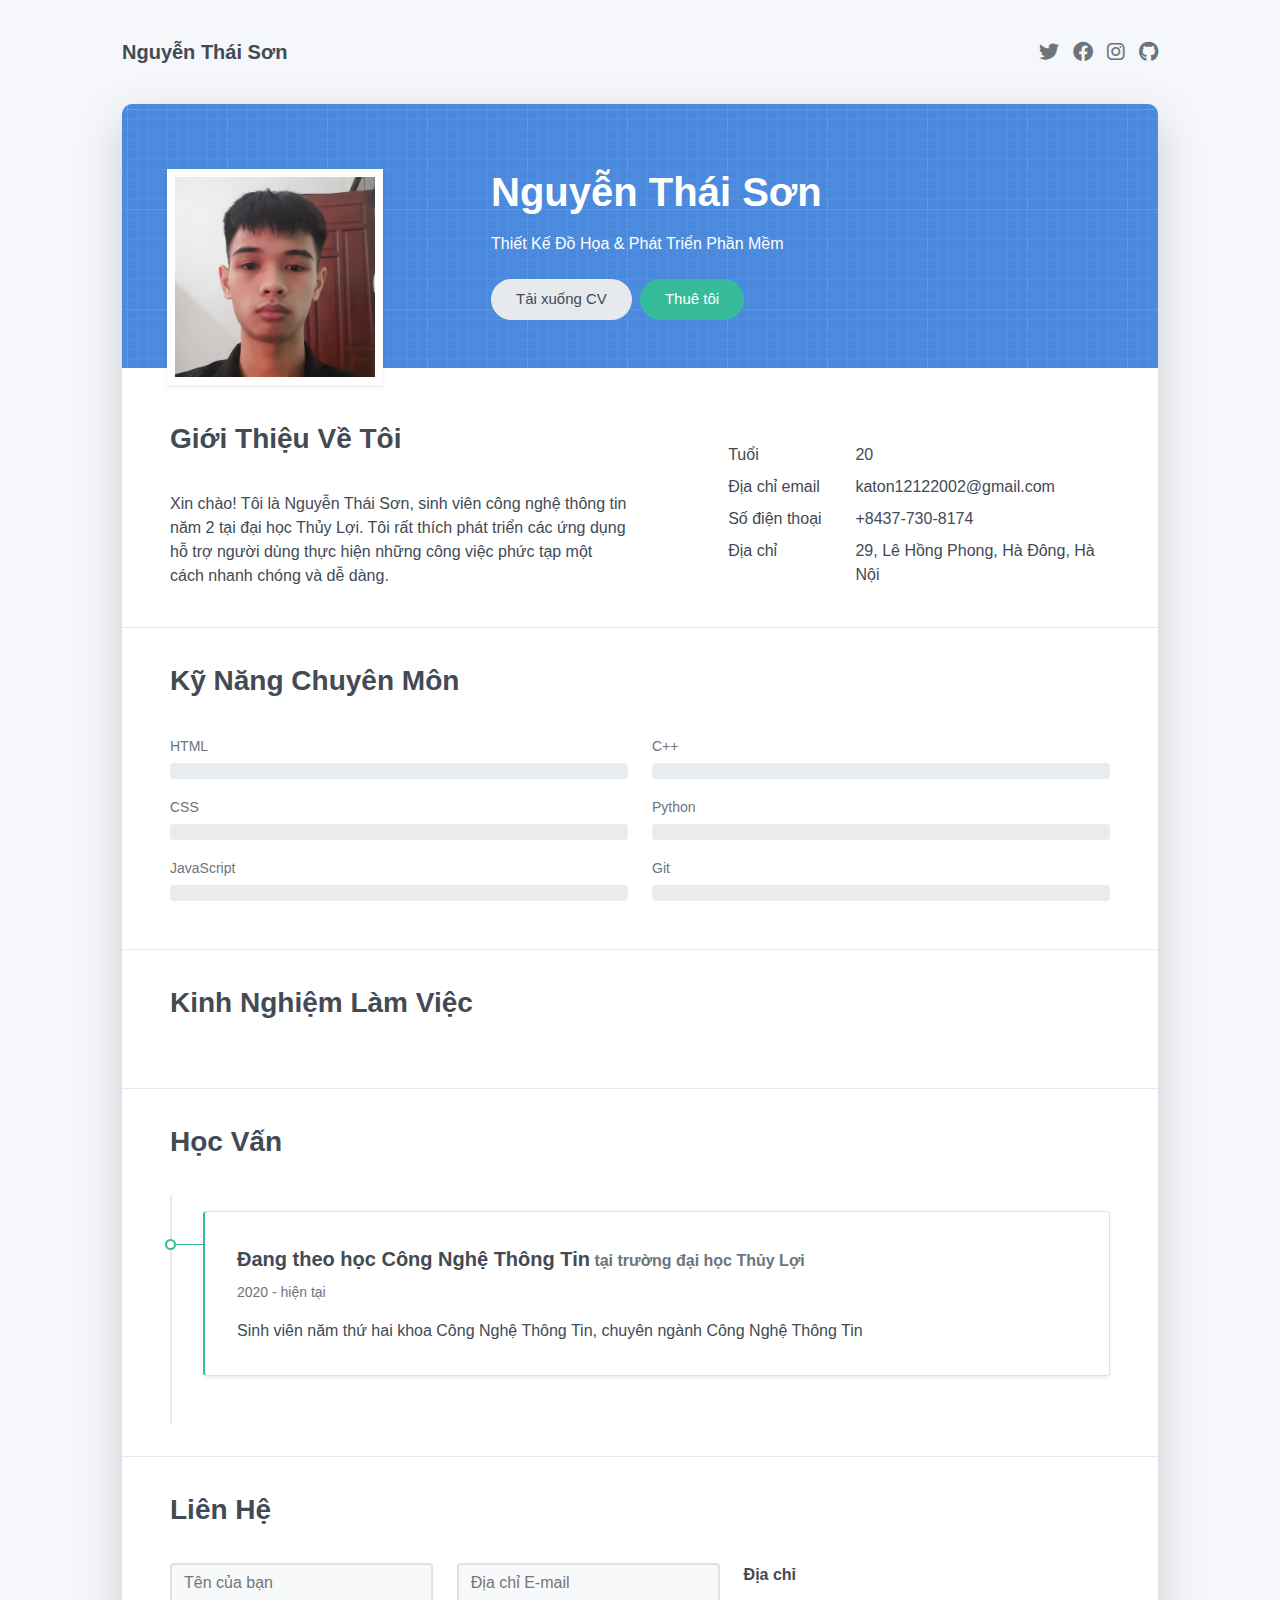
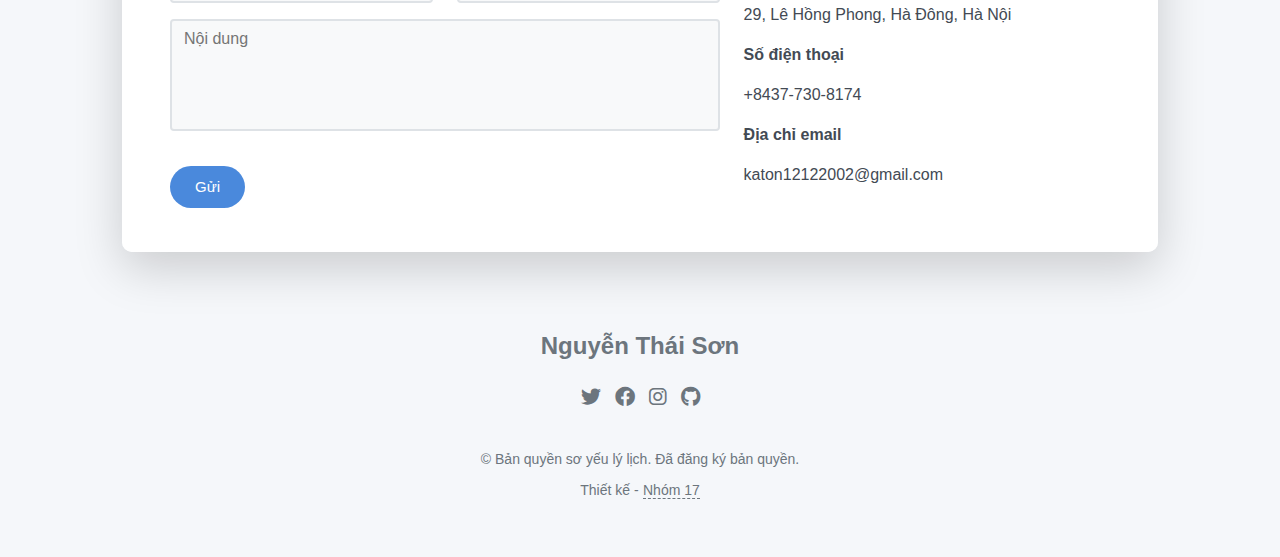
==== pages_cv/2051060682.html @ 30c59d75 "push CV ca nhan" ====
<!DOCTYPE html>
<html lang="en">
	<head>
		<meta charset="UTF-8">
		<meta name="viewport" content="width=device-width, initial-scale=1.0">
		<link rel="icon" href="../images/logo.png">
		<link rel="stylesheet" href="../fonts/fontawesome/css/all.css">
		<link rel="stylesheet" href="../css/cv_css.css">
		<link rel="stylesheet" href="../css/cv_responsive.css">
		<title>My CV</title>
	</head>
	<body>
		<header>
			<section>
				<h1 class="Header-name">Nguyễn Thái Sơn</h1>
				<ul class="Social-networking">
					<li><a href=""><i class="fa-brands fa-twitter"></i></a></li>
					<li><a href=""><i class="fa-brands fa-facebook"></i></a></li>
					<li><a href=""><i class="fa-brands fa-instagram"></i></a></li>
					<li><a href=""><i class="fa-brands fa-github"></i></a></li>
				</ul>
			</section>
		</header>
		<main>
			<div id="Father">
				<section id="Top-main">
					<div class="Top-main-content">
						<div class="Top-main-avatar">
							<img src="../images/2051060682.jpg" alt="avatar">
						</div>
						<div class="Top-main-info">
							<div class="Name-and-specialized">
								<h1 class="Name">Nguyễn Thái Sơn</h1>
								<p class="Specialized">Thiết Kế Đồ Họa & Phát Triển Phần Mềm</p>
							</div>
							<div class="Top-main-btns">
								<div class="Btn-download">
									<a href="../PDFs/2051060682.pdf" target="bank">Tải xuống CV</a>
								</div>
								<div class="Btn-hire">
									<a href="#Contact-main">Thuê tôi</a>
								</div>
							</div>
						</div>
					</div>
				</section>
				<section id="About-main" class="P-lr">
					<div class="About-main-content">
						<div class="About-me">
							<h2>Giới Thiệu Về Tôi</h2>
							<p>Xin chào! Tôi là Nguyễn Thái Sơn, sinh viên công nghệ thông tin năm 2 tại đại học Thủy Lợi. Tôi rất thích phát triển các ứng dụng hỗ trợ người dùng thực hiện những công việc phức tạp một cách nhanh chóng và dễ dàng.</p>
						</div>
						<div class="Info-me">
							<div class="Row">
								<div class="Left">Tuổi</div>
								<div class="Right">20</div>
							</div>
							<div class="Row">
								<div class="Left">Địa chỉ email</div>
								<div class="Right">katon12122002@gmail.com</div>
							</div>
							<div class="Row">
								<div class="Left">Số điện thoại</div>
								<div class="Right">+8437-730-8174</div>
							</div>
							<div class="Row">
								<div class="Left">Địa chỉ</div>
								<div class="Right">29, Lê Hồng Phong, Hà Đông, Hà Nội</div>
							</div>
						</div>
					</div>
				</section>
				<hr>
				<section id="Professional-skills-main" class="P-lr P-tb">
					<div class="Professional-skills-main-content">
						<h2>Kỹ Năng Chuyên Môn</h2>
						<div class="Level">
							<div class="Left">
								<div>
									<span>HTML</span>
									<div class="Level-animation lv1">
										<div style="--level_width: 35%"></div>
									</div>
								</div>
								<div>
									<span>CSS</span>
									<div class="Level-animation lv2">
										<div style="--level_width: 30%"></div>
									</div>
								</div>
								<div>
									<span>JavaScript</span>
									<div class="Level-animation lv3">
										<div style="--level_width: 10%"></div>
									</div>
								</div>
							</div>
							<div class="Right">
								<div>
									<span>C++</span>
									<div class="Level-animation lv1">
										<div style="--level_width: 35%"></div>
									</div>
								</div>
								<div>
									<span>Python</span>
									<div class="Level-animation lv2">
										<div style="--level_width: 20%"></div>
									</div>
								</div>
								<div>
									<span>Git</span>
									<div class="Level-animation lv3">
										<div style="--level_width: 30%"></div>
									</div>
								</div>
							</div>
						</div>
					</div>
				</section>
				<hr>
				<section id="Work-experience-main" class="P-lr P-tb">
					<div class="Work-experience-main-content">
						<h2>Kinh Nghiệm Làm Việc</h2>
						<!-- <div class="Timeline">
							<div class="Card-body first">
								<div class="Title-card">
									<h3></h3> <h4></h4>
								</div>
								<span></span>
								<p></p>
							</div>
						</div> -->
					</div>
				</section>
				<hr>
				<section id="Education-main" class="P-lr P-tb">
					<div class="Education-main-content">
						<h2>Học Vấn</h2>
						<div class="Timeline">
							<div class="Card-body second">
								<div class="Title-card">
									<h3>Đang theo học Công Nghệ Thông Tin</h3> <h4>tại trường đại học Thủy Lợi</h4>
								</div>
								<span>2020 - hiện tại</span>
								<p>Sinh viên năm thứ hai khoa Công Nghệ Thông Tin, chuyên ngành Công Nghệ Thông Tin</p>
							</div>
						</div>
					</div>
				</section>
				<hr>
				<section id="Contact-main" class="P-lr P-tb">
					<div class="Contact-main-content">
						<h2>Liên Hệ</h2>
						<div class="Row">
							<form action="#" class="Form-contact">
								<div class="Row">
									<input type="text" placeholder="Tên của bạn" class="Input-name" required>
									<input type="email" placeholder="Địa chỉ E-mail" class="Input-email" required>
								</div>
								<textarea name="message" placeholder="Nội dung" class="Input-message" required></textarea>
								<button type="submit" class="Btn-send">Gửi</button>
							</form>
							<div class="Info-contact">
								<h4>Địa chỉ</h4>
								<p>29, Lê Hồng Phong, Hà Đông, Hà Nội</p>
								<h4>Số điện thoại</h4>
								<p>+8437-730-8174</p>
								<h4>Địa chỉ email</h4>
								<p>katon12122002@gmail.com</p>
							</div>
						</div>
					</div>
				</section>
			</div>
		</main>
		<footer>
			<section>
				<h1 class="Footer-name">Nguyễn Thái Sơn</h1>
				<ul class="Social-networking">
					<li><a href=""><i class="fa-brands fa-twitter"></i></a></li>
					<li><a href=""><i class="fa-brands fa-facebook"></i></a></li>
					<li><a href=""><i class="fa-brands fa-instagram"></i></a></li>
					<li><a href=""><i class="fa-brands fa-github"></i></a></li>
				</ul>
				<p>© Bản quyền sơ yếu lý lịch. Đã đăng ký bản quyền.</p>
				<div><p>Thiết kế -</p> <a href="#"><p>Nhóm 17</p></a></div>
			</section>
		</footer>
		<script type="text/javascript" src="../js/cv_js.js"></script>
	</body>
</html>
---- css/cv_css.css ----
*{
	margin: 0;
	padding: 0;
	list-style-type: none;
	text-decoration: none;
	box-sizing: border-box;
	font-family: sans-serif;
}

html{
	scroll-behavior: smooth;
}

body{
	background-color: #F5F7FA;
	line-height: 1.5;
}

/* CSS header */
header{
	height: 104px;
	display: flex;
	justify-content: center;
	align-items: center;
}

header>section{
	display: flex;
	justify-content: space-between;
}

.Header-name{
	font-size: 1.25rem;
	line-height: 2.5rem;
	font-weight: 600;
	color: #434a54;
}

.Social-networking{
	display: flex;
	font-size: 20px;
	line-height: 40px;
	align-items: center;
}

.Social-networking li{
	margin: 0 7px;
}
.Social-networking li:last-child{
	margin-right: 0;
}
.Social-networking li:first-child{
	margin-left: 0;
}

.Social-networking a{
	color: #6c757d;
}
.Social-networking a:hover{
	color: #343a40;
}

/* CSS main */
main{
	display: flex;
	flex-direction: column;
	align-items: center;
}

#Father>section{
	background-color: #FFFFFF;
}

#Father{
	border-radius: 10px;
	overflow: hidden;
	box-shadow: 0 1rem 3rem rgba(0,0,0,.175);
}

	/* CSS top main */
.Top-main-content{
	height: 264px;
	background-color: #4A89DC;
	background-image: url(../images/top_main_gridlines.svg);
	display: flex;
}

.Top-main-avatar{
	width: 216px;
	height: 216px;
	background-color: #FFFFFF;
	box-shadow: 0 .125rem .25rem rgba(0,0,0,.075);
	display: flex;
	justify-content: center;
	align-items: center;
	transition: 0.18s;
}

.Top-main-avatar img{
	width: 200px;
}

.Top-main-info{
	height: auto;
	position: relative;
	left: 105px;
}

.Name-and-specialized{
	color: white;
}

.Name-and-specialized h1{
	margin: 10px 0;
}

.Name-and-specialized p{
	margin-bottom: 15px;
	color: #FFFFFF;
}

.Top-main-btns{
	display: flex;
}

.Top-main-btns a{
	display: inline-block;
	font-size: 0.9375rem;
	text-align: center;
	padding: 8px 24px;
	margin: 1px;
}

.Btn-download{
	background-color: #E6E9ED;
	margin-top: 8px;
	margin-right: 8px;
	transition: 0.18s;
}

.Btn-download a{
	color: #434a54;
}

.Btn-hire{
	background-color: #37BC9B;
	margin-top: 8px;
	transition: 2s;
	transition: 0.18s;
}

.Btn-hire a{
	color: #FFFFFF;
}

.Btn-download, .Btn-hire{
	height: 40.5px;
	border-radius: 3rem;
}

.Top-main-avatar:hover, .Btn-download:hover, .Btn-hire:hover{
	transform: translateY(-2px);
}

	/* CSS about main */
#About-main{
	padding-top: 50px;
	padding-bottom: 32px;
}

.About-main-content{
	display: flex;
}

.About-me{
	flex: 1.2;
}

.Info-me{
	flex: 1;
	padding-top: 25px;
}

.Info-me .Row{
	display: flex;
}

.Info-me .Left{
	flex: 1;
}

.Info-me .Right{
	flex: 2;
}

.Info-me .Right, .Info-me .Left{
	padding-bottom: 8px;
}

	/* CSS Professional skills */
.Level{
	display: flex;
}

.Level .Left{
	padding-right: 12px;
}

.Level .Left>div{
	margin-bottom: 16px;
}

.Level .Right{
	padding-left: 12px;
}

.Level .Right>div{
	margin-bottom: 16px;	
}

.Level .Left, .Level .Right{
	flex: 1;
}

.Level-animation{
	height: 16px;
	background-color: #e9ecef;
	border-radius: 0.25rem;
	overflow: hidden;
	margin-top: 5px;
}

.Left .Level-animation div{
	background-color: #4A89DC;
}

.Right .Level-animation div{
	background-color: #37BC9B;
}

	/* CSS Work Experience and Education */
.Timeline{
	border-left: 2px solid #E6E9ED;
    padding: 1rem 0;
}

.Card-body{
	display: flex;
	flex-direction: column;
	padding: 32px;
	box-shadow: 0 .125rem .25rem rgba(0,0,0,.075);
	border: 1px solid rgba(0,0,0,.125);
	border-radius: 0.25rem;
	margin: 0px 0px 32px 31px;
	position: relative;
}

.first{
	border-left: 2px solid #4A89DC;
}

.second{
	border-left: 2px solid #37BC9B;
}

.Timeline .first:before{
	content: "";
	width: 7px;
	height: 7px;
	background-color: #FFFFFF;
	border-radius: 50%;
	border: 2px solid #4A89DC;
	display: inline-block;
	position: absolute;
	left: -40px;
	top: 27px;
}

.Timeline .first:after{
	content: "";
	width: 29px;
	height: 1px;
	background-color: #4A89DC;
	display: inline-block;
	position: absolute;
	left: -30px;
}

.Timeline .second:before{
	content: "";
	width: 7px;
	height: 7px;
	background-color: #FFFFFF;
	border-radius: 50%;
	border: 2px solid #37BC9B;
	display: inline-block;
	position: absolute;
	left: -40px;
	top: 27px;
}

.Timeline .second:after{
	content: "";
	width: 29px;
	height: 1px;
	background-color: #37BC9B;
	display: inline-block;
	position: absolute;
	left: -30px;
}

.Title-card{
	margin-bottom: 8px;
}

	/* CSS Contact */
.Contact-main-content .Row{
	display: flex;
}

.Form-contact{
	flex: 1.5;
	padding-right: 12px;
}

.Input-name{
	margin-right: 12px;
}

.Input-email{
	margin-left: 12px;
}

.Input-message{
	height: 112px;
	line-height: 1.5rem;
	resize: none;
}

.Btn-send{
	color: #FFFFFF;
	font-size: .9375rem;
	background-color: #4a89dc;
	line-height: 1.5rem;
	outline: none;
    padding: 8px 24px;
    border: 1px solid transparent;
	border-radius: 3rem;
	margin: 0.75rem 0;
	transition: 0.18s;
}

.Btn-send:hover{
	color: #fff;
    background-color: #3f74bb;
    border-color: #3b6eb0;
    transform: translateY(-2px);
}

.Btn-send:focus{
	border-color: #a5c4ee;
	outline: 0;
	box-shadow: 0 0 0 0.25rem rgb(74 137 220 / 25%);
}

.Info-contact{
	flex: 1;
	padding-left: 12px;
}

.Info-contact h4{
	margin-bottom: 16px;
	color: #434a54;
}

.Info-contact p{
	margin-bottom: 16px;
}

/* CSS footer */
footer{
	display: flex;
	justify-content: center;
	align-items: center;
	padding: 48px 0px;
}
footer>section{
	display: flex;
	flex-direction: column;
	align-items: center;
}

.Footer-name{
	color: #6c757d;
	font-size: 1.5rem;
	margin-top: 32px;
	margin-bottom: 1rem;
	font-weight: 600;
	line-height: 1.2;
}

footer .Social-networking{
	color: #6c757d;
	margin-bottom: 32px;
}

footer p{
	color: #6c757d;
	font-size: 0.875rem;
	display: inline-block;
	margin-bottom: 0.5rem;
}

footer div>a{
	border-bottom: 1px dashed #6c757d;
}

/*Common Attributes*/
.P-lr{
	padding-left: 48px;
	padding-right: 48px;
}

.P-tb{
	padding-top: 32px;
	padding-bottom: 32px;
}

p, h2, h3, .Info-me .Right, .Info-me .Left{
	color: #434a54;
}

span, h4{
	color: #6c757d;
}

span{
	font-size: 0.875rem;
	margin-bottom: 16px;
}

h2{
	font-size: 1.75rem;
	margin-bottom: 32px;
}

h3{
	font-size: 1.25rem;
	display: inline-block;
}

h4{
	font-size: 1rem;
	display: inline-block;
}

hr{
	border: 0;
	height: 1px;
	background-color: #e6e9ed;
}

input, textarea{
	width: 100%;
	height: 40px;
	color: #434a54;
	font-size: 1rem;
	padding: 6px 12px;
    background-color: #f8f9fa;
    background-clip: padding-box;
    margin-bottom: 1rem;
    border: 2px solid #dee2e6;
    border-radius: 0.25rem;
}

input:focus, textarea:focus{
	color: #434a54;
	background-color: #fff;
	border-color: #a5c4ee;
	outline: 0;
	box-shadow: 0 0 0 0.25rem rgb(74 137 220 / 25%);
}

/*ANIMATION CSS*/
.Name, .Specialized, .Top-main-btns{
	animation: Top_main_info_animation 1s both;
}

.Name{
	animation-delay: 0.1s;
}
.Specialized{
	animation-delay: 0.2s;
}
.Top-main-btns{
	animation-delay: 0.3s;
}

@keyframes Top_main_info_animation{
	0%{
		margin-left: 150px;
		opacity: 0;
	}
	100%{
		margin-left: 0;
		opacity: 1;
	}
}

@keyframes level_skills_animation{
	0%{
		width: calc(var(--level_width) - 30%);
		height: 16px;
		opacity: 0;
	}
	100%{
		width: var(--level_width);
		height: 16px;
		opacity: 1;
	}
}
---- css/cv_responsive.css ----
@media only screen and (min-width: 1200px){
	section, hr{
		width: 1036px;
	}
	h2{
		font-size: 1.75rem;
	}
	/* Responsive top main */
	.Top-main-avatar{
		position: relative;
		top: 65px;
		left: 45px;
	}
	.Top-main-info{
		padding: 48px;
	}
	.Name-and-specialized h1{
		font-size: 2.5rem;
	}

	/* Responsive about main */
	.Info-me{
		padding-left: 100px;
	}
}

@media only screen and (min-width: 992px) and (max-width: 1199.90px){
	section, hr{
		width: 936px;
	}
	h2{
		font-size: calc(1.3rem + .6vw);
	}
	/* Responsive top main */
	.Top-main-avatar{
		position: relative;
		top: 65px;
		left: 45px;
	}
	.Top-main-info{
		padding: 48px 48px 48px 20px;
	}
	.Name-and-specialized h1{
		font-size: calc(1.375rem + 1.5vw);
	}

	/* Responsive about main */
	.Info-me{
		padding-left: 70px;
	}
}

@media only screen and (min-width: 768px) and (max-width: 991.90px){
	section, hr{
		width: 696px;
	}
	h2{
		font-size: calc(1.3rem + .6vw);
	}
	/* Responsive top main */
	.Top-main-content{
		height: 228px;	
	}
	.Top-main-avatar{
		position: relative;
		top: 50px;
		left: 45px;
	}
	.Top-main-info{
		padding: 32px 32px 32px 0px;
	}
	.Name-and-specialized h1{
		font-size: calc(1.375rem + 1.5vw);
	}

	/* Responsive about main */
	.P-lr{
		padding-left: 32px;
		padding-right: 32px;
	}
	.Info-me{
		padding-left: 55px;
	}
}

@media only screen and (max-width: 767.90px){
	/* Responsive header */
	header{
		margin: 20px 0px;
	}
	header>section{
		width: 540px;
		max-width: 100%;
		flex-direction: column;
		justify-content: center;
		text-align: center;
	}
	.Social-networking{
		justify-content: center;
	}

	/* Responsive top main */
	#Father, hr{
		width: 516px;
		max-width: 95%;
	}
	h2{
		font-size: calc(1.3rem + .6vw);
	}
	.Top-main-content{
		height: 460px;
		flex-direction: column;
		align-items: center;
	}
	.Top-main-avatar{
		position: relative;
		top: 50px;
	}
	.Top-main-info{
		text-align: center;
		position: relative;
		top: 55px;
		left: 0;
	}
	.Name-and-specialized h1{
		font-size: calc(1.375rem + 1.5vw);
	}
	.Top-main-btns{
		justify-content: center;
	}

	/* Responsive about main */
	.P-lr{
		padding-left: 32px;
		padding-right: 32px;
	}
	.About-main-content{
		flex-direction: column;
	}
	.Info-me{
		padding-left: 0px;
	}

	/* Responsive Contact */
	.Contact-main-content>.Row{
		flex-direction: column;
	}
	.Info-contact{
		padding-left: 0;
		margin-top: 10px;
	}

	/* Responsive Professional-skills*/
	.Level{
		flex-direction: column;
	}
	.Level .Left, .Level .Right{
		padding: 0;
	}
	
	/*ANIMATION CSS*/
	@keyframes Top_main_info_animation{
		0%{
			margin-left: 250px;
			opacity: 0;
		}
		100%{
			margin-left: 0;
			opacity: 1;
		}
	}
}
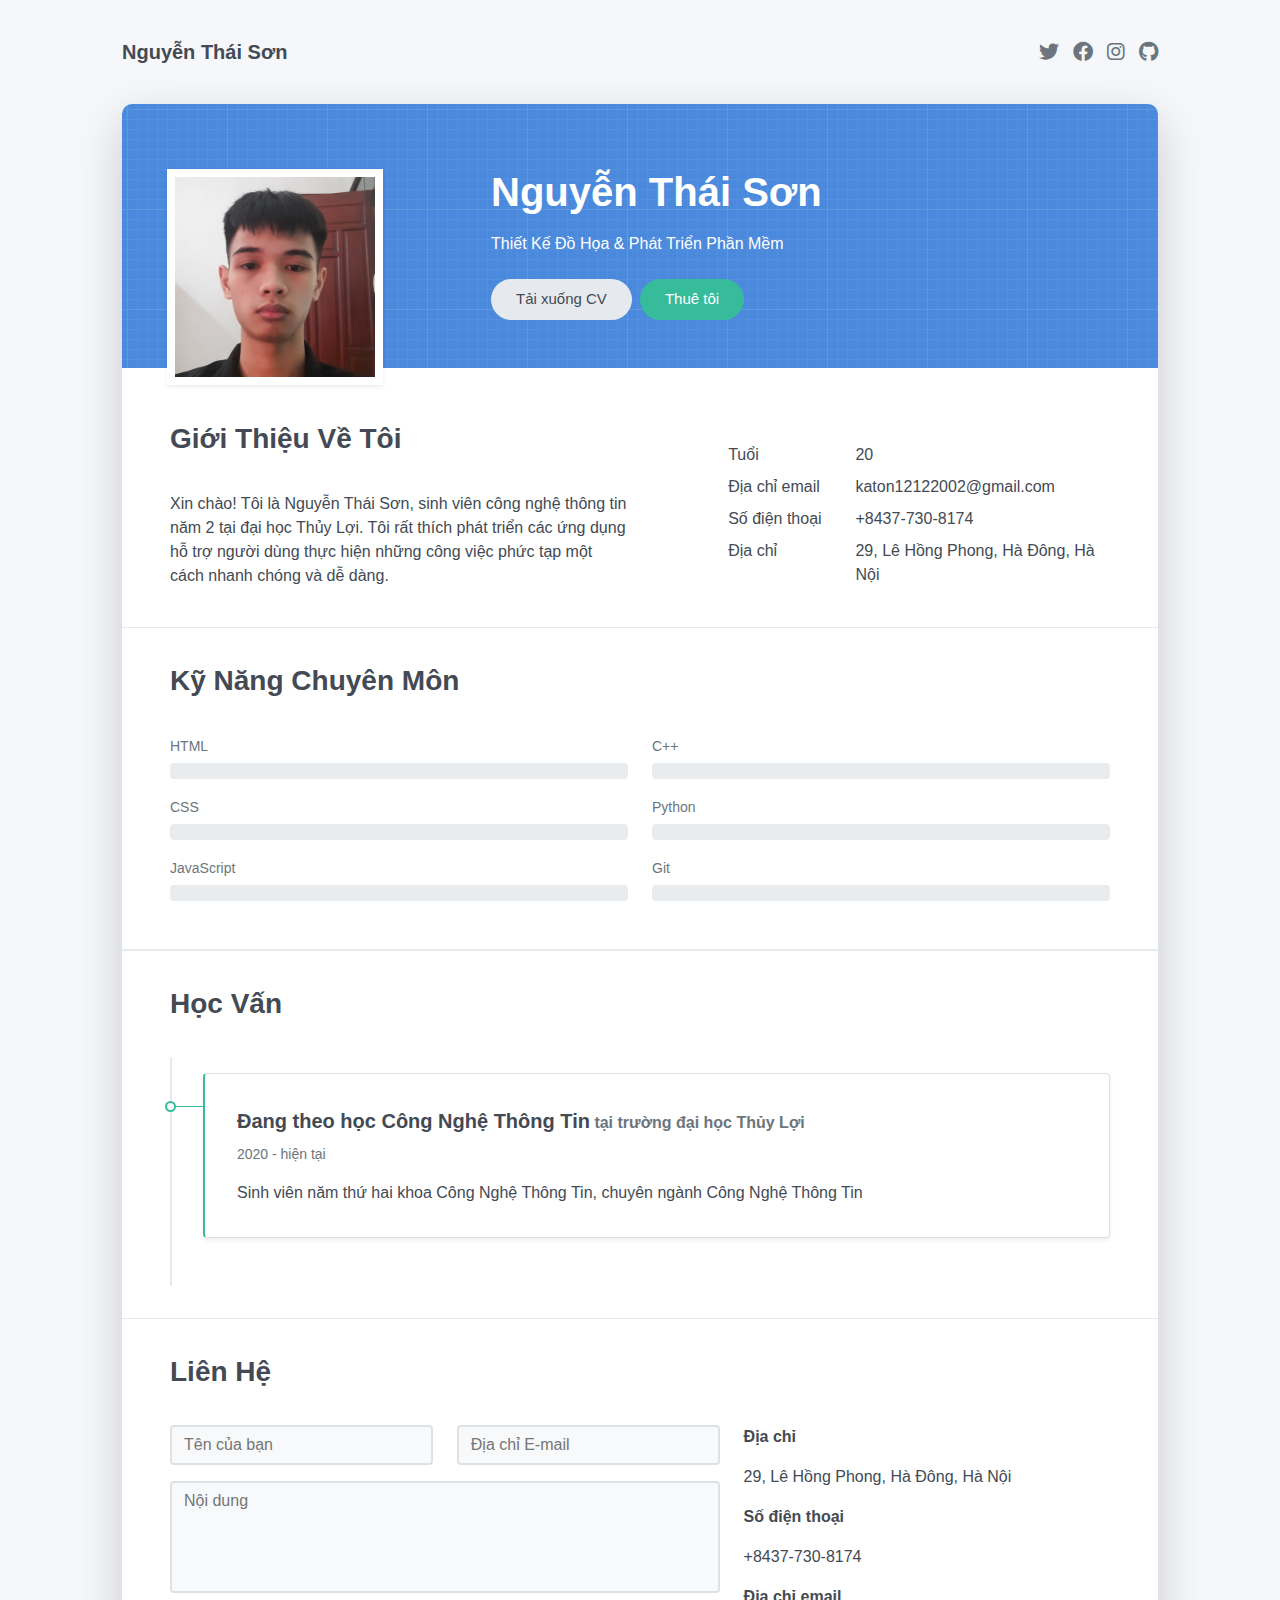
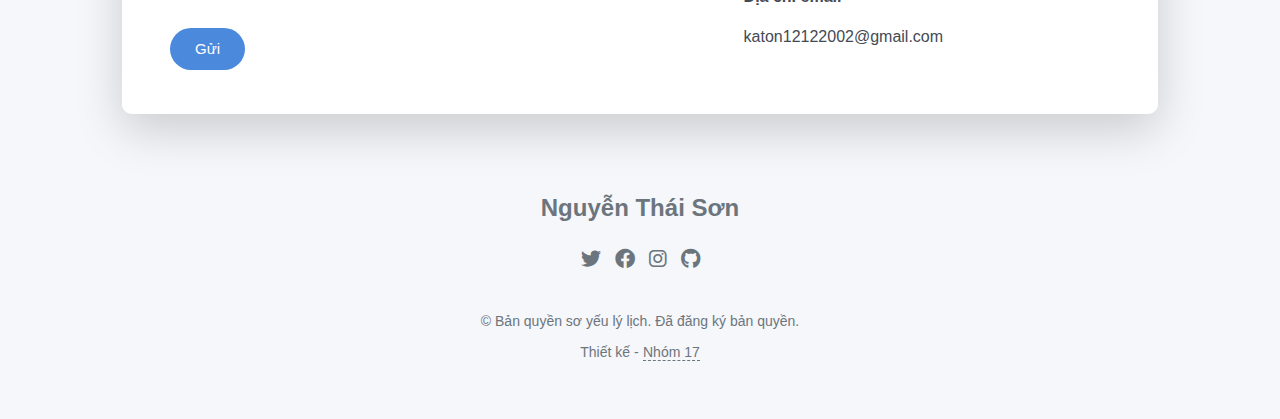
==== commit 70ca60d4: "chinh sua noi dung CV ca nhanh" ====
--- a/pages_cv/2051060682.html
+++ b/pages_cv/2051060682.html
@@ -119,10 +119,10 @@
 					</div>
 				</section>
 				<hr>
-				<section id="Work-experience-main" class="P-lr P-tb">
+				<!-- <section id="Work-experience-main" class="P-lr P-tb">
 					<div class="Work-experience-main-content">
 						<h2>Kinh Nghiệm Làm Việc</h2>
-						<!-- <div class="Timeline">
+						<div class="Timeline">
 							<div class="Card-body first">
 								<div class="Title-card">
 									<h3></h3> <h4></h4>
@@ -130,9 +130,9 @@
 								<span></span>
 								<p></p>
 							</div>
-						</div> -->
+						</div>
 					</div>
-				</section>
+				</section> -->
 				<hr>
 				<section id="Education-main" class="P-lr P-tb">
 					<div class="Education-main-content">
